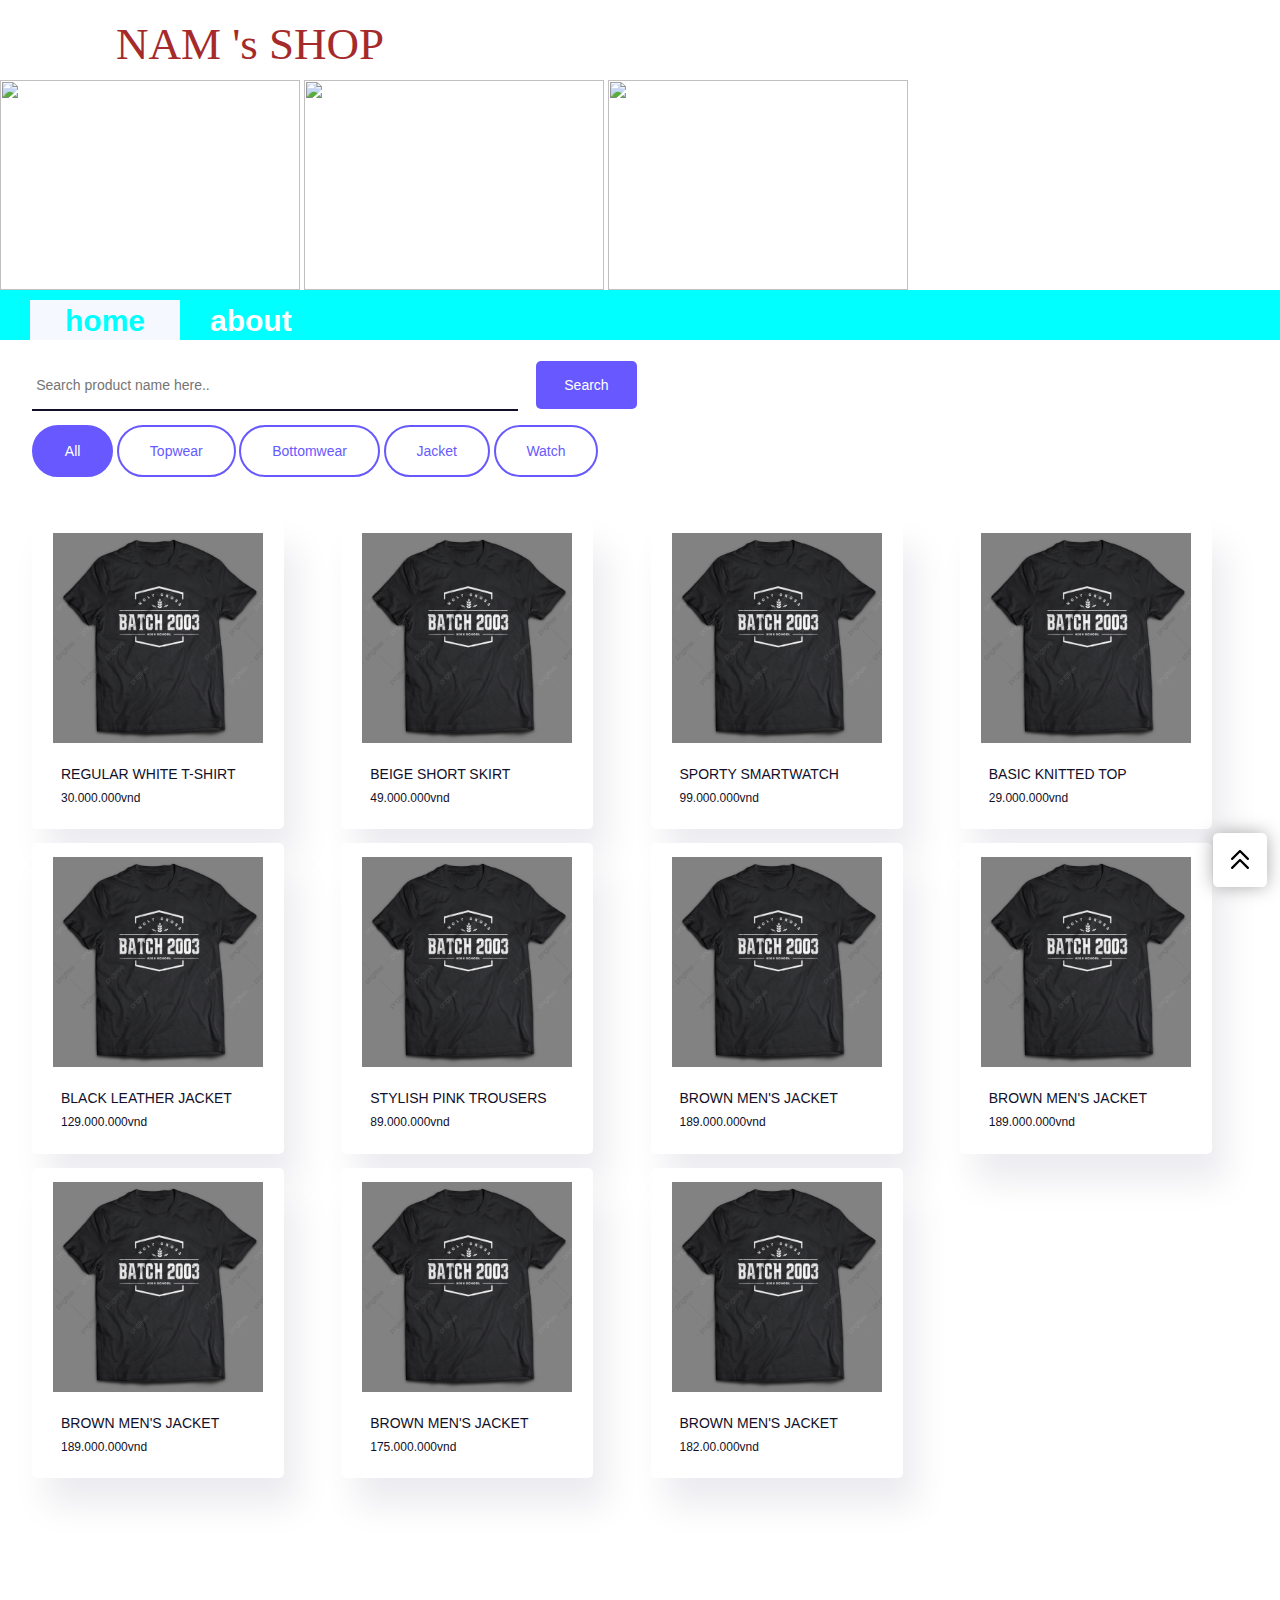
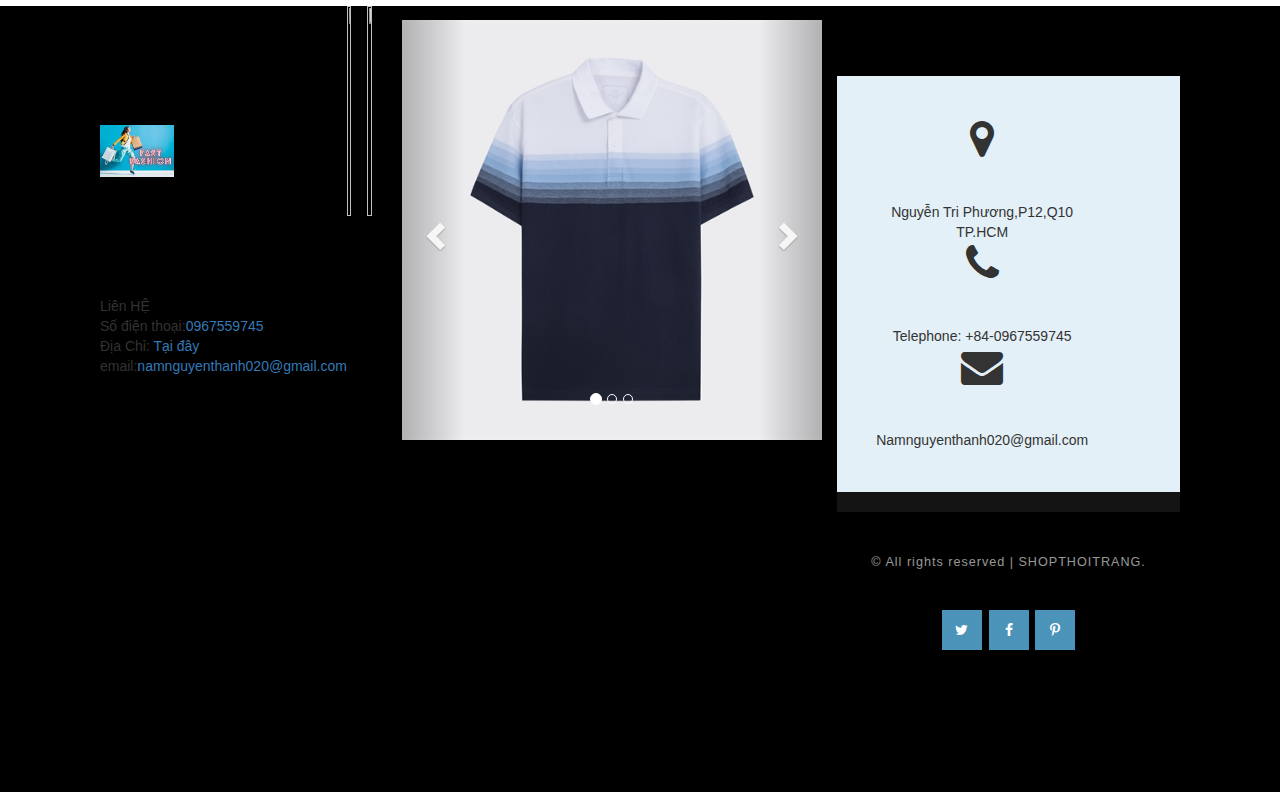
==== index.html @ 81e79980 "Add files via upload" ====
<!DOCTYPE html>
<html lang="en">
<head>
    <meta charset="UTF-8">
    <meta http-equiv="X-UA-Compatible" content="IE=edge">
    <meta name="viewport" content="width=device-width, initial-scale=1.0">
    <title>HOME | SHOPFASHION</title>
   
    <link rel="stylesheet" href="./style.css">
    <link rel="shortcut icon" href="https://cdn.pixabay.com/photo/2017/03/29/04/09/shopping-icon-2184065_1280.png">
    <link rel="stylesheet" href="https://cdnjs.cloudflare.com/ajax/libs/font-awesome/4.7.0/css/font-awesome.min.css">
    <link rel="stylesheet" href="./style.css">
    <link rel="shortcut icon" href="https://cdn.pixabay.com/photo/2017/03/29/04/09/shopping-icon-2184065_1280.png">
    <link rel="stylesheet" href="https://cdnjs.cloudflare.com/ajax/libs/font-awesome/4.7.0/css/font-awesome.min.css">
    <link rel="stylesheet" href="https://maxcdn.bootstrapcdn.com/bootstrap/3.4.1/css/bootstrap.min.css">
    <script src="https://ajax.googleapis.com/ajax/libs/jquery/3.6.0/jquery.min.js"></script>
    <script src="https://maxcdn.bootstrapcdn.com/bootstrap/3.4.1/js/bootstrap.min.js"></script>

</head> 
<body><div class="logo" ><a href="./index.html"><h1 class="chudautrang" style="color: brown;list-style-type: none;" >NAM 's SHOP</h1></a>
    <img src="https://upload.wikimedia.org/wikipedia/commons/thumb/c/cf/GAP_Logo.svg/2560px-GAP_Logo.svg.png" height="100px" width="300px">
    <img src="https://cdn.vuahanghieu.com/unsafe/700x0/left/top/smart/filters:quality(90)/https://admin.vuahanghieu.com/upload//manufacturer/1723110709_louis%20vuitton.png" height="100px" width="300px">
    <img src="https://upload.wikimedia.org/wikipedia/en/thumb/9/92/Chanel_logo_interlocking_cs.svg/2560px-Chanel_logo_interlocking_cs.svg.png" height="100px" width="300px"></div>
    
    <nav  class="menu" style="display:flex;background-color: aqua;position: sticky;top: 0px;width:100%">
       
        <a class="a1" href="./index.html"   target="_self"> <li>home </li></a>
        <a class="a" href="./About.html"  target="_self"><li>about</li></a>
      
</nav>
<div class="wrapper">
    <div id="search-container">
      <input
        type="search"
        id="search-input"
        placeholder="Search product name here.."
      />
      <button id="search">Search</button>
    </div>
    <div id="buttons">
      <button class="button-value" onclick="filterProduct('all')">All</button>
      <button class="button-value" onclick="filterProduct('Topwear')">
        Topwear
      </button>
      <button class="button-value" onclick="filterProduct('Bottomwear')">
        Bottomwear
      </button>
      <button class="button-value" onclick="filterProduct('Jacket')">
        Jacket
      </button>
      <button class="button-value" onclick="filterProduct('Watch')">
        Watch
      </button>
    </div>
    <div id="products"></div>
  </div>
  <!-- Script -->
  <script src="script.js"></script>
 
    </div><br><br><br><br><br>
    
           
        </div>
        <div class="scroll-top">
            <svg xmlns="http://www.w3.org/2000/svg" fill="none" viewBox="0 0 24 24" stroke="currentColor">
              <path stroke-linecap="round" stroke-linejoin="round" stroke-width="2" d="M5 11l7-7 7 7M5 19l7-7 7 7" />
            </svg>
            <script>const scrollButton = document.querySelector(".scroll-top");
                scrollButton.addEventListener("click", () => {
                  window.scrollTo(0, 0);
                });</script>
          </div>
          <div class="info">
            <div class="flexitem">
                <br><br><img src="[data-uri]" width="30%"><br><br><br> Liên HỆ <br>
                Số điện thoại:<a href="tell://0967559745">0967559745</a><br>
                Địa Chỉ: <a href="https://www.google.com/maps/place/k%C3%AAnh+T%C3%A0u+H%E1%BB%A7/@10.7501474,106.6635122,15z/data=!3m1!4b1!4m5!3m4!1s0x31752efee40b9f5d:0xe714f18faa651194!8m2!3d10.7494078!4d106.670949">Tại đây</a>
                <br>email:<a href="mail://namnguyenthanh020@gmail.com">namnguyenthanh020@gmail.com</a>
            </div>
            <div class="flexitem"><img src="http://inkdtex.com/Image/Picture/New/logo-dang-ky-bo-cong-thuong.png" width="40%"></div>
            
            <div class="flexitem"><img src="https://www.clipartmax.com/png/middle/440-4409582_rather-th-html-css-js-icon-png.png" width="50%"></div>
           
      <div class="container">
          <div id="myCarousel" class="carousel slide" data-ride="carousel">
            <!-- Indicators -->
            <ol class="carousel-indicators">
              <li data-target="#myCarousel" data-slide-to="0" class="active"></li>
              <li data-target="#myCarousel" data-slide-to="1"></li>
              <li data-target="#myCarousel" data-slide-to="2"></li>
            </ol>
        
            <!-- Wrapper for slides -->
            <div class="carousel-inner">
              <div class="item active">
                <img src="./IMG_9286_1x500x500x4.webp" alt="Los Angeles" >
              </div>
        
              <div class="item">
                <img src="./thiet-ke-shop-quan-ao.jpg" alt="Chicago" >
              </div>
            
              <div class="item">
                <img src="./pngtree-tshirt-mackup-batch-shirt-design-png-image_3710805.jpg" alt="New york">
              </div>
            </div>
        
            <!-- Left and right controls -->
            <a class="left carousel-control" href="#myCarousel" data-slide="prev">
              <span class="glyphicon glyphicon-chevron-left"></span>
              <span class="sr-only">Previous</span>
            </a>
            <a class="right carousel-control" href="#myCarousel" data-slide="next">
              <span class="glyphicon glyphicon-chevron-right"></span>
              <span class="sr-only">Next</span>
            </a>
          </div>
        </div>
        
      
        
          </h1>
          <footer id="footer">
       
              <!-- Company Details -->
              <!-- 1. Address
              2. Contact Number
              3. Enquiry Mail
          -->
              <div class="company-details">
                  <div class="row">
                      <div id="col1">
                          <span id="icon" class="fa fa-map-marker"></span>
       
                          <span>
                          Nguyễn Tri Phương,P12,Q10
                          <br />TP.HCM
                      </span>
                      </div>
       
                      <div id="col2">
                          <span id="icon" class="fa fa-phone"></span>
       
                          <span>
                          Telephone: +84-0967559745
                      </span>
                      </div>
       
                      <div id="col3">
                          <span id="icon" class="fa fa-envelope"></span>
                          <span>Namnguyenthanh020@gmail.com</span>
                      </div>
                  </div>
              </div>
              
       
              <!-- Copyright Section -->
              <div class="copyright">
                   
       
      <p>© All rights reserved | SHOPTHOITRANG.</p>
       
       
       
                  <ul class="contact">
                      <li>
                          <a href="#" class="fa fa-twitter">
       
                          </a>
                      </li>
       
                      <li>
                          <a href="#" class="fa fa-facebook">
       
                          </a>
                      </li>
       
                      <li>
                          <a href="#" class="fa fa-pinterest-p">
       
                          </a>
                      </li>
                  </ul>
              </div>
          </footer>          
            
                
          
  
          
         
    


</body>
</html>
---- style.css ----
.menu
{
background-color: aqua;
font-size: 30px;
font-weight: 800;
font-family: system-ui, -apple-system, BlinkMacSystemFont, 'Segoe UI', Roboto, Oxygen, Ubuntu, Cantarell, 'Open Sans', 'Helvetica Neue', sans-serif;
height: 50px;

position: sticky;
display: block;
left: auto;
right: auto;




}

.a{
    margin-left: 30px;text-decoration: none;
    color: white;
    display: inline-block;
    margin-top: 10px;
    list-style-type: none;

    
    
    
}
.a1{color: aqua;
    background-color :#f5f8ff;
    width: 150px;
    text-align: center;
    height: 40px;
    text-decoration: none;
    display: inline-block;
    margin-top: 10px;
    margin-left:30px ;
    list-style-type: none;
    
   
    }


.a:hover{color: aqua;
background-color:rgb(142, 142, 142);
width: 150px;
text-align: center;
height: 40px;
}
body{
    background: rgba(255, 255, 255, 0.464);
  padding-left: 0px;
}
.number{
    width:70%;
    margin-left: 15%;
    text-align:center;
    float: left;
}
.outer{
    float: right;
    margin-right: 15%;
}
.flex-item{
  text-align: center;
 float: left;
 border-radius: 40%;
 text-decoration: none;
 color: black;
 border-radius: 5%;
 border: solid black 5px;
 margin-left: 50px;
 margin-bottom: 40px;


}
.flex-item:hover{  text-align: center;
 float: left;
 border-radius: 40%;
 text-decoration: none;
 color: black;
 border-radius: 5%;
 border: solid aqua 5px;
 margin-left: 50px;
 margin-bottom: 40px;
}
.logo{
    position: relative;
    left: 20;
    
    
}

.info{

display: flex;
background-color: black;
padding-left: 100px;
padding-right: 100px;
padding-bottom: 100px;

}
.chudautrang{
width: 500PX;
text-align: center;
font-family: 'Permanent Marker', cursive;
font-size: 45px;
}
h4{
   background-color: aqua;
   color: azure;
   width: auto;
}
d* {
    padding: 0;
    margin: 0;
    box-sizing: border-box;
  }
  html {
    scroll-behavior: smooth;
  }
  
  
  .scroll-top {
    height: 60px;
    width: 60px;
    background-color: white;
    position: fixed;
    bottom: 10px;
    right: 10px;
    cursor: pointer;
    border-radius: 6px;
    box-shadow: 0px 0px 20px rgba(0, 0, 0, 0.336);
    /* hover effect default */
    transform: scale(0.9);
    transition: 0.3s ease-in-out transform;
    /* for centering the icon */
    display: flex;
    align-items: center;
    justify-content: center;
  }
  .scroll-top svg {
    width: 50%;
    color: black;
    pointer-events: none;
  }
  
  .scroll-top:hover {
    transform: scale(1);
  }
  .phanthan{
    margin-left: 10%;
    margin-right: 10%;
  }
  * {
    padding: 0;
    margin: 0;
    box-sizing: border-box;
    border: none;
    outline: none;
    font-family: "Poppins", sans-serif;
  }
  body {
    background-color: #f5f8ff;
  }
  .wrapper {
    width: 95%;
    margin: 0 auto;
  }
  #search-container {
    margin: 1em 0;
  }
  #search-container input {
    background-color: transparent;
    width: 40%;
    border-bottom: 2px solid #110f29;
    padding: 1em 0.3em;
  }
  #search-container input:focus {
    border-bottom-color: #6759ff;
  }
  #search-container button {
    padding: 1em 2em;
    margin-left: 1em;
    background-color: #6759ff;
    color: #ffffff;
    border-radius: 5px;
    margin-top: 0.5em;
  }
  .button-value {
    border: 2px solid #6759ff;
    padding: 1em 2.2em;
    border-radius: 3em;
    background-color: transparent;
    color: #6759ff;
    cursor: pointer;
  }
  .active {
    background-color: #6759ff;
    color: #ffffff;
  }
  #products {
    display: grid;
    grid-template-columns: auto auto auto auto;
    grid-column-gap: 1.5em;
    padding: 2em 0;
 
  }
  .card {
    background-color: #ffffff;
    max-width: 18em;
    margin-top: 1em;
    padding: 1em;
    border-radius: 5px;
    box-shadow: 1em 2em 2.5em rgba(1, 2, 68, 0.08);
  }
  .image-container {
    text-align: center;
  }
  img {
    max-width: 100%;
    object-fit: contain;
    height: 15em;
  }
  .container {
    padding-top: 1em;
    color: #110f29;
  }
  .container h5 {
    font-weight: 500;
  }
  .hide {
    display: none;
  }
 

  .company-details{
    overflow: hidden;
    padding: 3em 0em;
    background: #E3F0F7;
    text-align: center;
    margin-top: 5em;
}
 
#footer #col1,
#footer #col2,
#footer #col3{
    float: left;
    width: 320px;
    padding: 0px 40px 0px 40px;
}
     
#footer #icon{
    display: block;
    margin-bottom: 1em;
    font-size: 3em;
}
 
/*** Adding Styles to Copyright Div ***/
.copyright
{
    overflow: hidden;
    padding: 3em 0em;
    border-top: 20px solid rgba(255, 255, 255, 0.08);
    text-align: center;
    background:rgb(0, 0, 0);
}
     
.copyright p
{
    letter-spacing: 1px;
    font-size: 0.90em;
    color: rgba(255, 255, 255, 0.6);
}
     
.copyright a
{
    text-decoration: none;
    color: rgba(255, 255, 255, 0.8);
}
 
/* Styling Social Icons */
ul.contact{
    margin: 0;
    padding: 2em 0em 0em 0em;
    list-style: none;
}
     
ul.contact li{
    display: inline-block;
    padding: 0em 0.10em;
    font-size: 1em;
}
 
ul.contact li a{
    color: #FFF;
    display: inline-block;
    background: #4C93B9;
    width: 40px;
    height: 40px;
    line-height: 40px;
    text-align: center;
}
---- style.css ----
.menu
{
background-color: aqua;
font-size: 30px;
font-weight: 800;
font-family: system-ui, -apple-system, BlinkMacSystemFont, 'Segoe UI', Roboto, Oxygen, Ubuntu, Cantarell, 'Open Sans', 'Helvetica Neue', sans-serif;
height: 50px;

position: sticky;
display: block;
left: auto;
right: auto;




}

.a{
    margin-left: 30px;text-decoration: none;
    color: white;
    display: inline-block;
    margin-top: 10px;
    list-style-type: none;

    
    
    
}
.a1{color: aqua;
    background-color :#f5f8ff;
    width: 150px;
    text-align: center;
    height: 40px;
    text-decoration: none;
    display: inline-block;
    margin-top: 10px;
    margin-left:30px ;
    list-style-type: none;
    
   
    }


.a:hover{color: aqua;
background-color:rgb(142, 142, 142);
width: 150px;
text-align: center;
height: 40px;
}
body{
    background: rgba(255, 255, 255, 0.464);
  padding-left: 0px;
}
.number{
    width:70%;
    margin-left: 15%;
    text-align:center;
    float: left;
}
.outer{
    float: right;
    margin-right: 15%;
}
.flex-item{
  text-align: center;
 float: left;
 border-radius: 40%;
 text-decoration: none;
 color: black;
 border-radius: 5%;
 border: solid black 5px;
 margin-left: 50px;
 margin-bottom: 40px;


}
.flex-item:hover{  text-align: center;
 float: left;
 border-radius: 40%;
 text-decoration: none;
 color: black;
 border-radius: 5%;
 border: solid aqua 5px;
 margin-left: 50px;
 margin-bottom: 40px;
}
.logo{
    position: relative;
    left: 20;
    
    
}

.info{

display: flex;
background-color: black;
padding-left: 100px;
padding-right: 100px;
padding-bottom: 100px;

}
.chudautrang{
width: 500PX;
text-align: center;
font-family: 'Permanent Marker', cursive;
font-size: 45px;
}
h4{
   background-color: aqua;
   color: azure;
   width: auto;
}
d* {
    padding: 0;
    margin: 0;
    box-sizing: border-box;
  }
  html {
    scroll-behavior: smooth;
  }
  
  
  .scroll-top {
    height: 60px;
    width: 60px;
    background-color: white;
    position: fixed;
    bottom: 10px;
    right: 10px;
    cursor: pointer;
    border-radius: 6px;
    box-shadow: 0px 0px 20px rgba(0, 0, 0, 0.336);
    /* hover effect default */
    transform: scale(0.9);
    transition: 0.3s ease-in-out transform;
    /* for centering the icon */
    display: flex;
    align-items: center;
    justify-content: center;
  }
  .scroll-top svg {
    width: 50%;
    color: black;
    pointer-events: none;
  }
  
  .scroll-top:hover {
    transform: scale(1);
  }
  .phanthan{
    margin-left: 10%;
    margin-right: 10%;
  }
  * {
    padding: 0;
    margin: 0;
    box-sizing: border-box;
    border: none;
    outline: none;
    font-family: "Poppins", sans-serif;
  }
  body {
    background-color: #f5f8ff;
  }
  .wrapper {
    width: 95%;
    margin: 0 auto;
  }
  #search-container {
    margin: 1em 0;
  }
  #search-container input {
    background-color: transparent;
    width: 40%;
    border-bottom: 2px solid #110f29;
    padding: 1em 0.3em;
  }
  #search-container input:focus {
    border-bottom-color: #6759ff;
  }
  #search-container button {
    padding: 1em 2em;
    margin-left: 1em;
    background-color: #6759ff;
    color: #ffffff;
    border-radius: 5px;
    margin-top: 0.5em;
  }
  .button-value {
    border: 2px solid #6759ff;
    padding: 1em 2.2em;
    border-radius: 3em;
    background-color: transparent;
    color: #6759ff;
    cursor: pointer;
  }
  .active {
    background-color: #6759ff;
    color: #ffffff;
  }
  #products {
    display: grid;
    grid-template-columns: auto auto auto auto;
    grid-column-gap: 1.5em;
    padding: 2em 0;
 
  }
  .card {
    background-color: #ffffff;
    max-width: 18em;
    margin-top: 1em;
    padding: 1em;
    border-radius: 5px;
    box-shadow: 1em 2em 2.5em rgba(1, 2, 68, 0.08);
  }
  .image-container {
    text-align: center;
  }
  img {
    max-width: 100%;
    object-fit: contain;
    height: 15em;
  }
  .container {
    padding-top: 1em;
    color: #110f29;
  }
  .container h5 {
    font-weight: 500;
  }
  .hide {
    display: none;
  }
 

  .company-details{
    overflow: hidden;
    padding: 3em 0em;
    background: #E3F0F7;
    text-align: center;
    margin-top: 5em;
}
 
#footer #col1,
#footer #col2,
#footer #col3{
    float: left;
    width: 320px;
    padding: 0px 40px 0px 40px;
}
     
#footer #icon{
    display: block;
    margin-bottom: 1em;
    font-size: 3em;
}
 
/*** Adding Styles to Copyright Div ***/
.copyright
{
    overflow: hidden;
    padding: 3em 0em;
    border-top: 20px solid rgba(255, 255, 255, 0.08);
    text-align: center;
    background:rgb(0, 0, 0);
}
     
.copyright p
{
    letter-spacing: 1px;
    font-size: 0.90em;
    color: rgba(255, 255, 255, 0.6);
}
     
.copyright a
{
    text-decoration: none;
    color: rgba(255, 255, 255, 0.8);
}
 
/* Styling Social Icons */
ul.contact{
    margin: 0;
    padding: 2em 0em 0em 0em;
    list-style: none;
}
     
ul.contact li{
    display: inline-block;
    padding: 0em 0.10em;
    font-size: 1em;
}
 
ul.contact li a{
    color: #FFF;
    display: inline-block;
    background: #4C93B9;
    width: 40px;
    height: 40px;
    line-height: 40px;
    text-align: center;
}
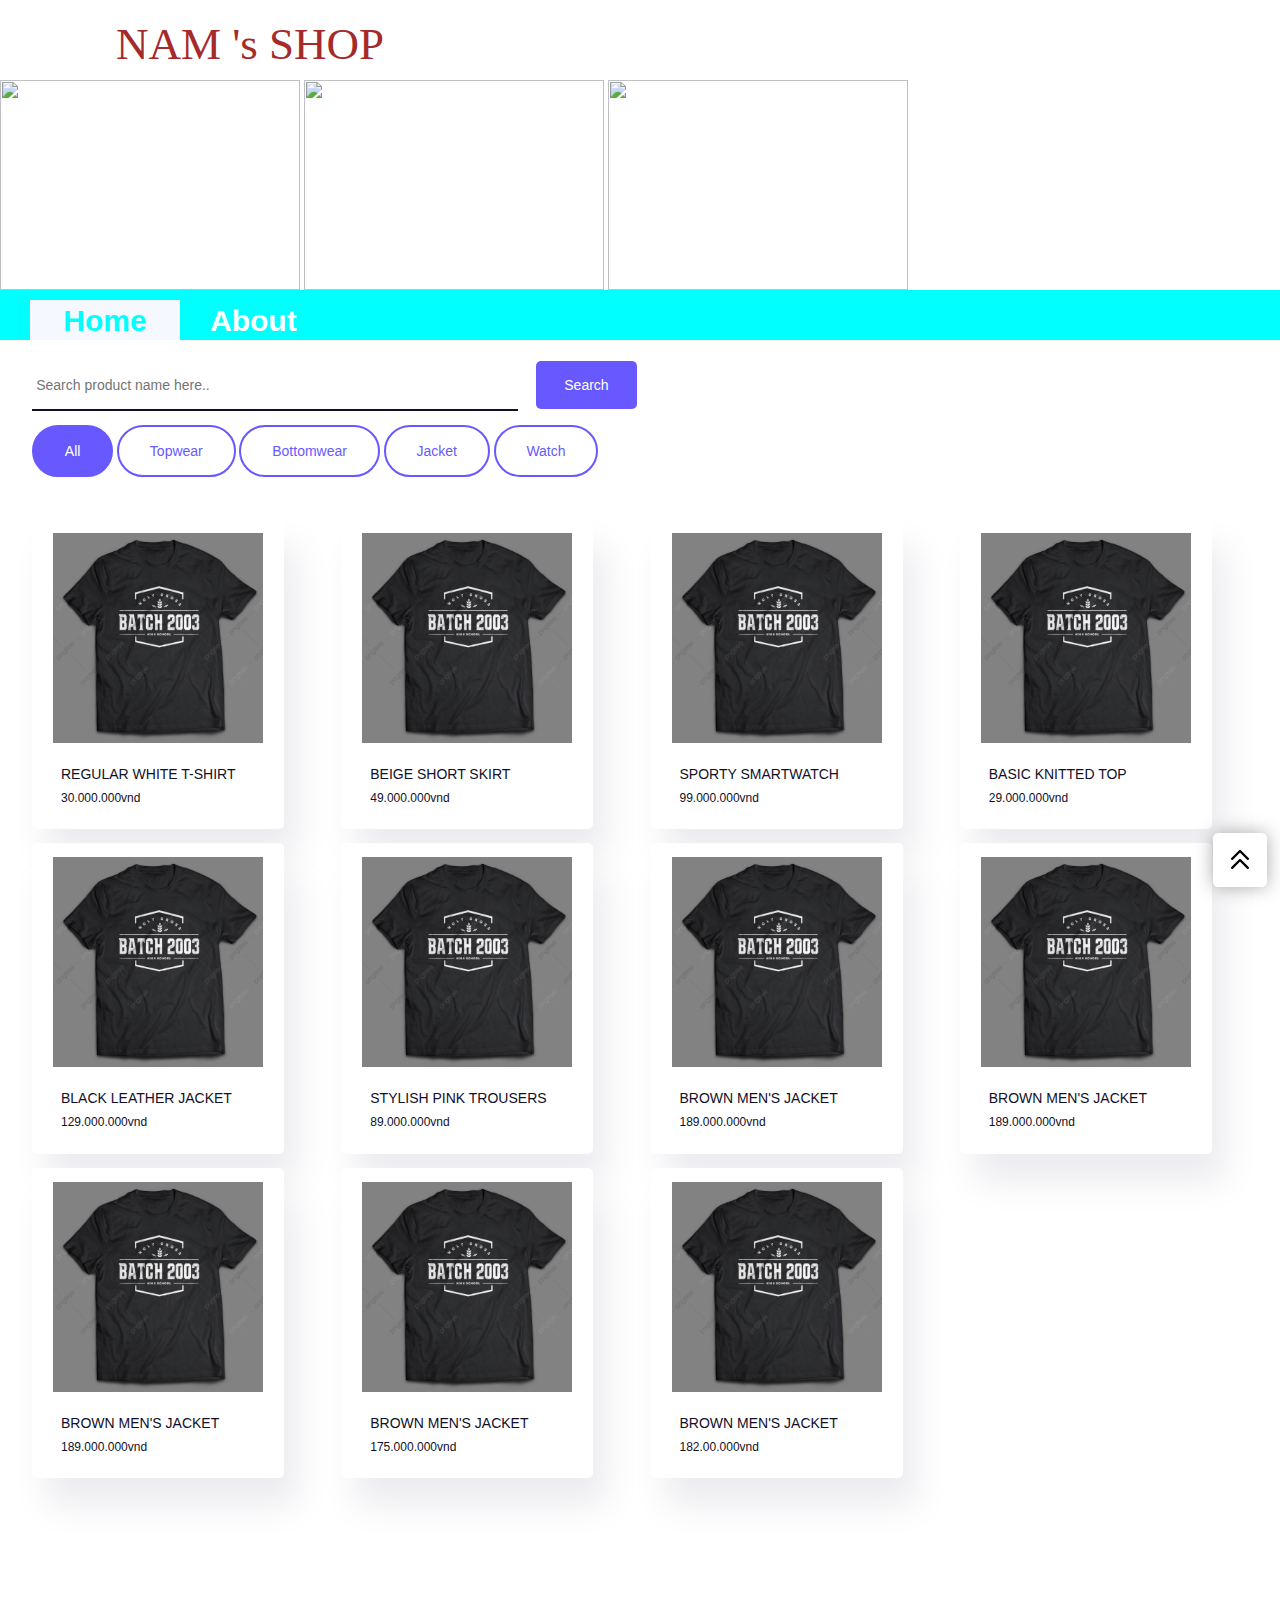
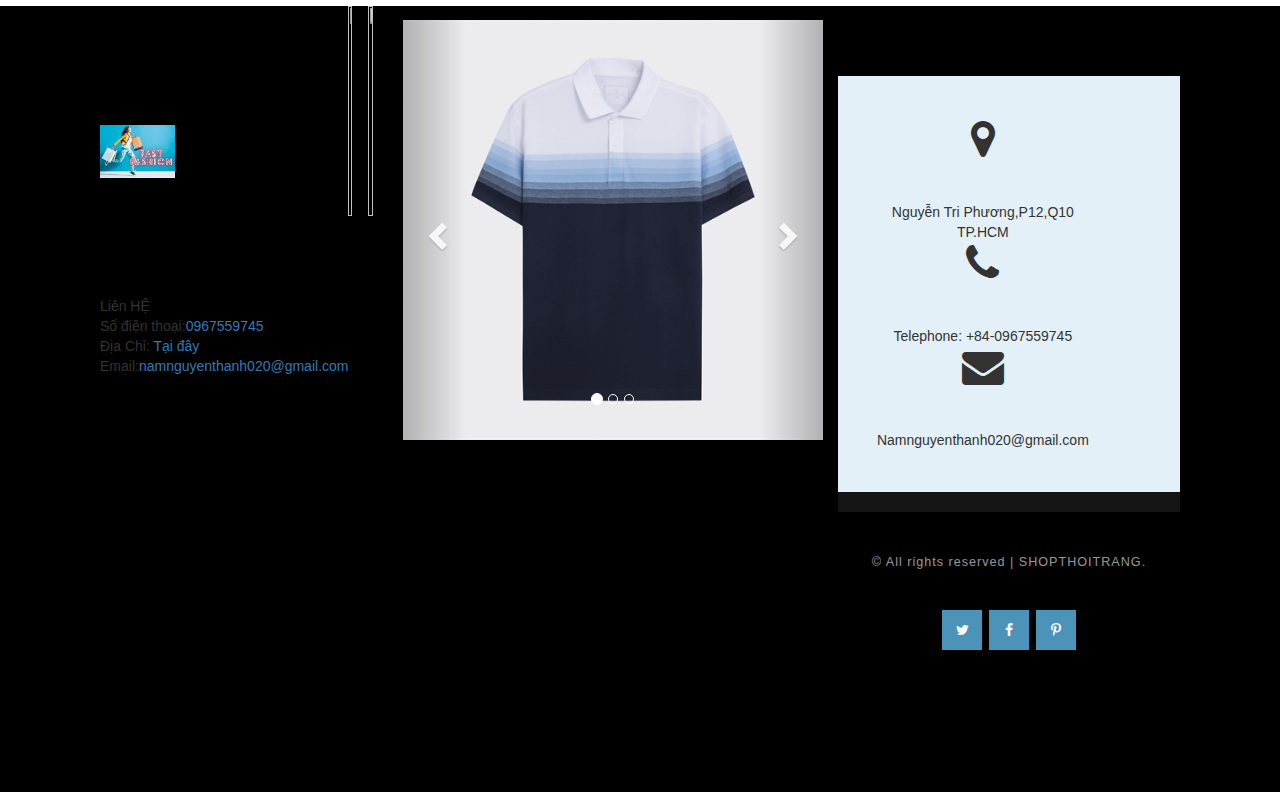
==== commit e5933877: "Add files via upload" ====
--- a/index.html
+++ b/index.html
@@ -24,8 +24,8 @@
     
     <nav  class="menu" style="display:flex;background-color: aqua;position: sticky;top: 0px;width:100%">
        
-        <a class="a1" href="./index.html"   target="_self"> <li>home </li></a>
-        <a class="a" href="./About.html"  target="_self"><li>about</li></a>
+        <a class="a1" href="./index.html"   target="_self"> <li>Home </li></a>
+        <a class="a" href="./About.html"  target="_self"><li>About</li></a>
       
 </nav>
 <div class="wrapper">
@@ -75,7 +75,7 @@
                 <br><br><img src="[data-uri]" width="30%"><br><br><br> Liên HỆ <br>
                 Số điện thoại:<a href="tell://0967559745">0967559745</a><br>
                 Địa Chỉ: <a href="https://www.google.com/maps/place/k%C3%AAnh+T%C3%A0u+H%E1%BB%A7/@10.7501474,106.6635122,15z/data=!3m1!4b1!4m5!3m4!1s0x31752efee40b9f5d:0xe714f18faa651194!8m2!3d10.7494078!4d106.670949">Tại đây</a>
-                <br>email:<a href="mail://namnguyenthanh020@gmail.com">namnguyenthanh020@gmail.com</a>
+                <br>Email:<a href="mail://namnguyenthanh020@gmail.com">namnguyenthanh020@gmail.com</a>
             </div>
             <div class="flexitem"><img src="http://inkdtex.com/Image/Picture/New/logo-dang-ky-bo-cong-thuong.png" width="40%"></div>
             
